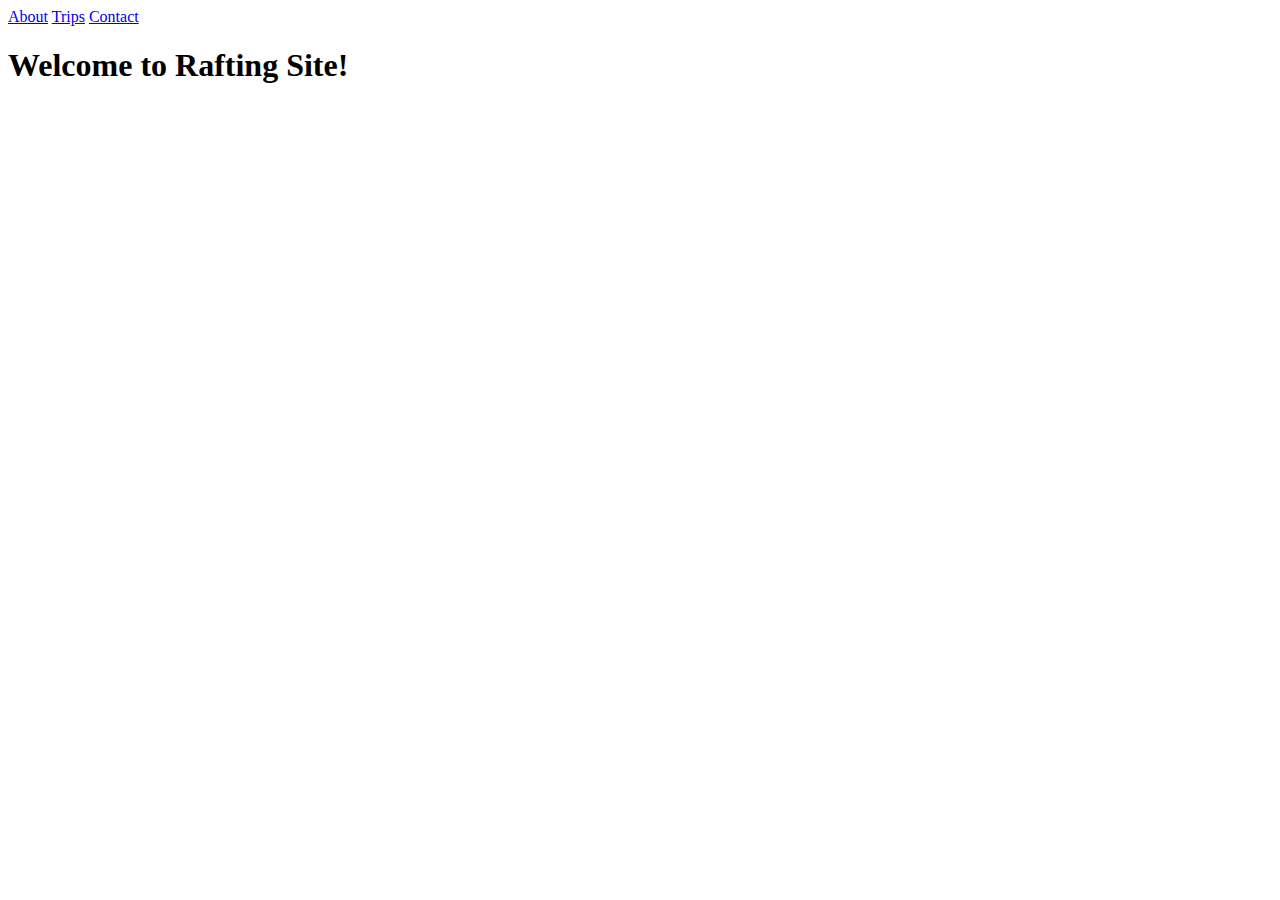
==== wwr/index.html @ 406abcf7 "update" ====
<!DOCTYPE html>
<html lang="en">
<head>
    <meta charset="UTF-8">
    <meta name="viewport" content="width=device-width, initial-scale=1.0">
    <title>Rafting</title>
</head>
<body>
    <nav>
        <a href="about.html">About</a>
        <a href="trips.html">Trips</a>
        <a href="contact.html">Contact</a>
    </nav>
    <h1> Welcome to Rafting Site! </h1>
</body>
</html>
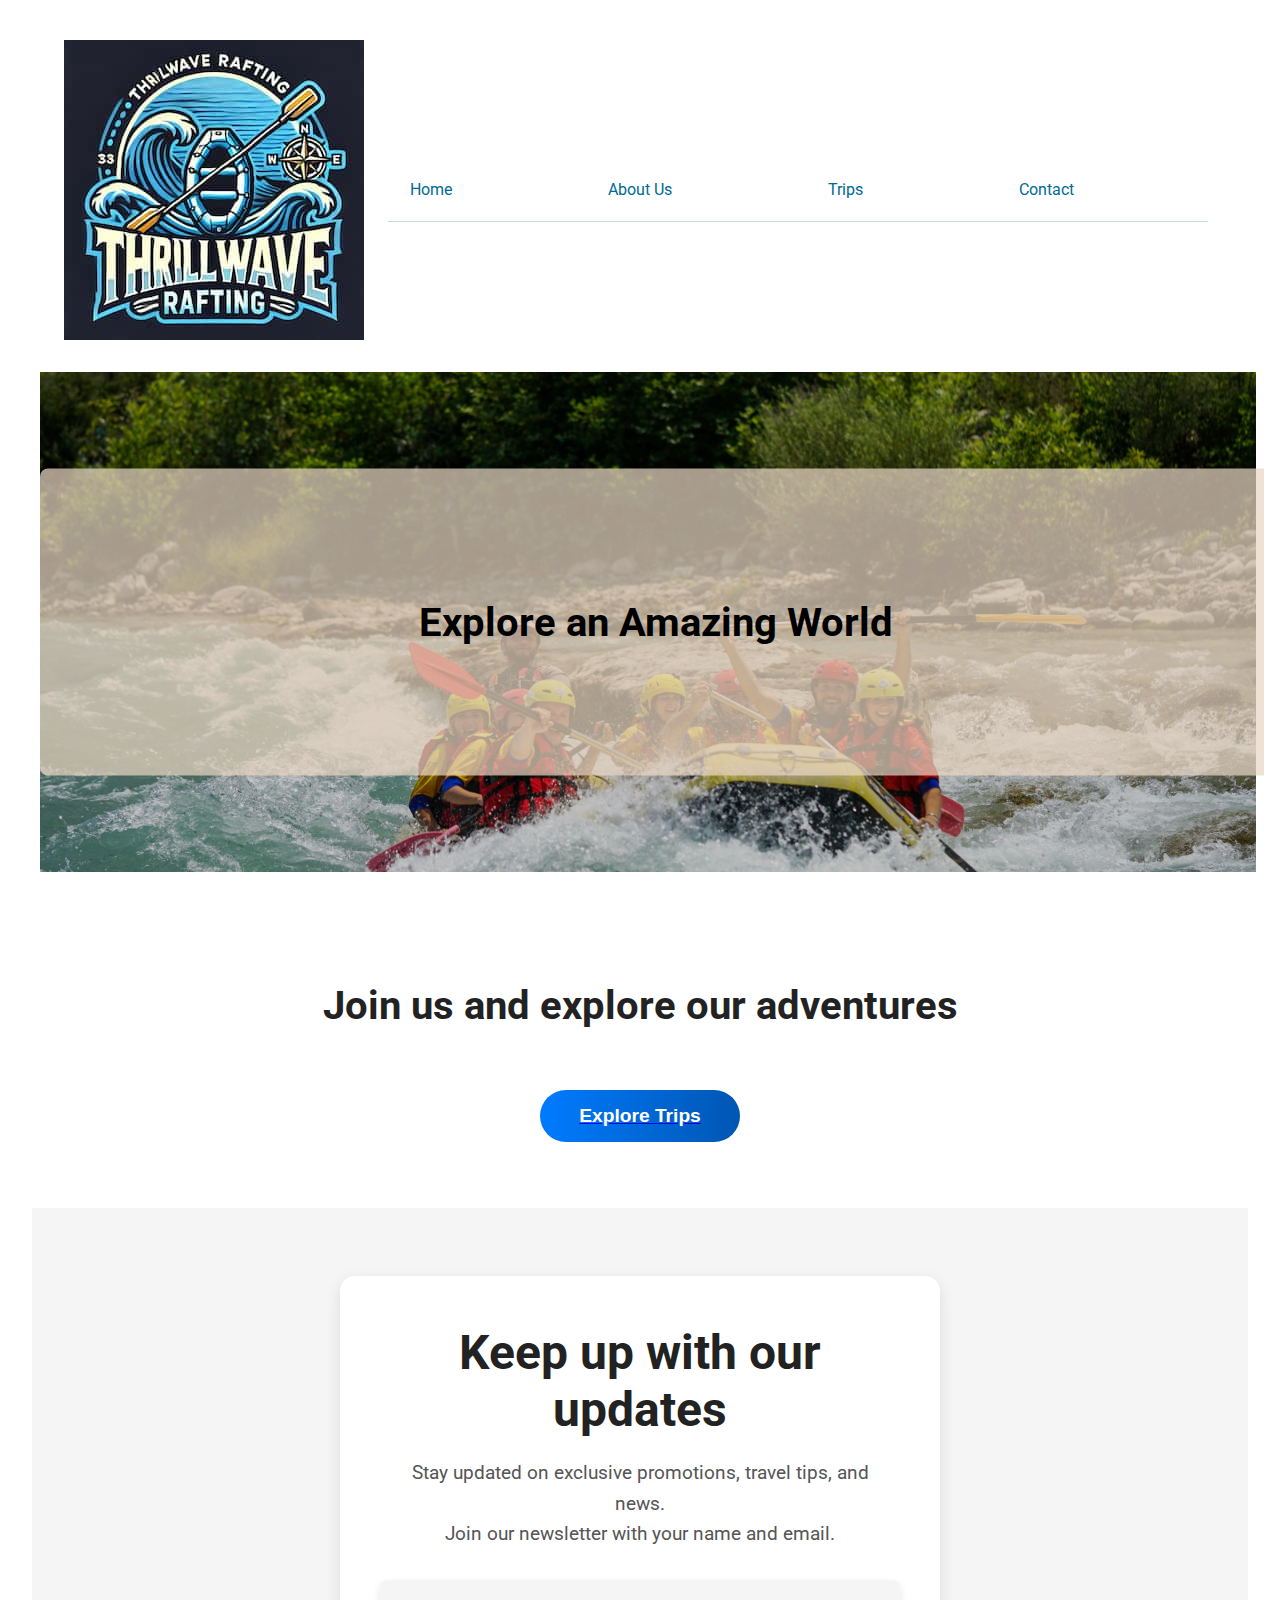
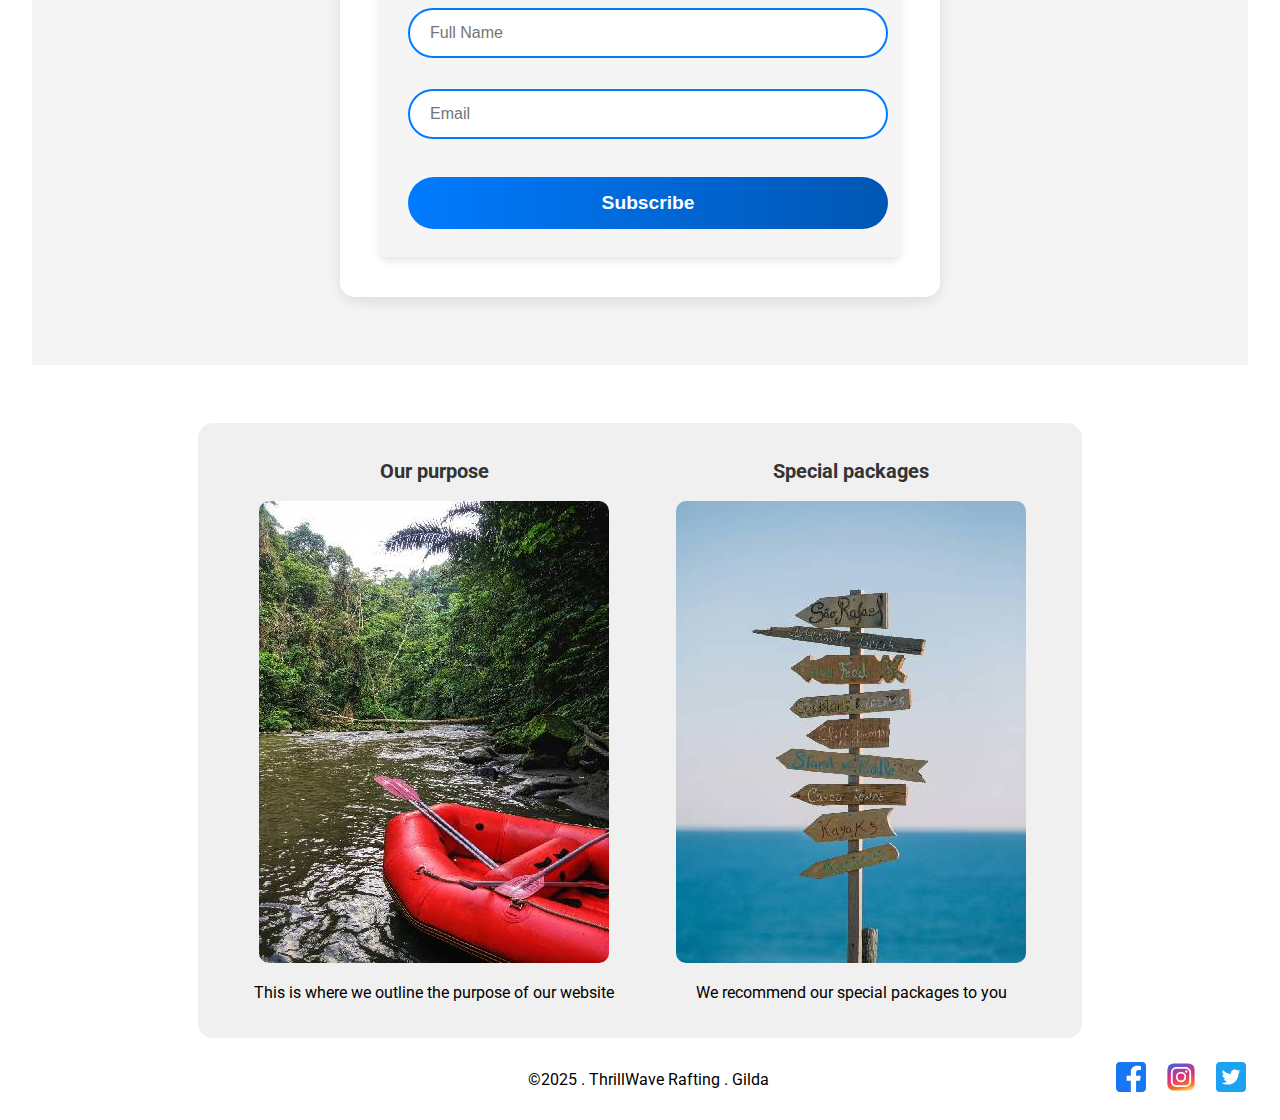
==== commit e9d2acb2: "add some update and new" ====
--- a/wwr/index.html
+++ b/wwr/index.html
@@ -3,14 +3,78 @@
 <head>
     <meta charset="UTF-8">
     <meta name="viewport" content="width=device-width, initial-scale=1.0">
-    <title>Rafting</title>
+    <title>Home</title>
+    <title>About Us</title>
+    <meta name="description" content="Our home page.">
+    <meta name="author" content="Gilda Asadi">
+    <link rel="stylesheet" href="styles/rafting.css">
+    <link rel="preconnect" href="https://fonts.googleapis.com">
+    <link rel="preconnect" href="https://fonts.gstatic.com" crossorigin>
+    <link href="https://fonts.googleapis.com/css2?family=Roboto:wght@400;500&family=Bebas+Neue&display=swap" rel="stylesheet">  
 </head>
 <body>
-    <nav>
-        <a href="about.html">About</a>
-        <a href="trips.html">Trips</a>
-        <a href="contact.html">Contact</a>
-    </nav>
-    <h1> Welcome to Rafting Site! </h1>
+    <header class="header">
+        <img src="images/logo.jpg" alt="logo" >
+        <nav>
+            <ul class="navigation">
+            <li><a href="index.html">Home</a></li>
+            <li><a href="about.html">About Us</a></li>
+            <li><a href="trips.html">Trips</a></li>
+            <li><a href="contact.html">Contact</a></li>
+            </ul>
+        </nav>
+    </header>
+    <main>
+        <div class="hero herohome">
+            <img src="images/background1.jpg" alt="Background">
+            <h1>Explore an Amazing World</h1>
+        </div>
+        <section class="calltoaction">
+            <h2>Join us and explore our adventures</h2>
+                <a href="trips.html"><button class="calltoaction-button">Explore Trips</button></a>
+        </section>
+
+
+        <section class="newsletter">
+            <div class="newsletter-content">
+                <h1>Keep up with our updates</h1>
+                <p class="subtitle">Stay updated on exclusive promotions, travel tips, and news. <br> 
+                   Join our newsletter with your name and email.</p>
+                <form>
+                    <input type="text" placeholder="Full Name">
+                    <input type="email" placeholder="Email">
+                    <button type="submit">Subscribe</button>
+                </form>  
+            </div>
+        </section>
+        
+        <section class="offers">
+            <div class="offers-container">
+                <div class="images-box">
+                 <div class="purpose">
+                    <h3>Our purpose</h3>
+                <img src="images/purpose.jpg" alt="Our purpose">
+                <p>This is where we outline the purpose of our website</p>
+            </div>
+              <div class="special-package">
+                <h3>Special packages</h3>
+                <img src="images/special packages.jpg" alt="Special packages">
+                <p>We recommend our special packages to you</p>
+                 </div>
+              </div>
+            </div>
+
+        </section>
+    </main>
+    <footer>
+        <div class="footer-content">
+        <p>&copy;2025 . ThrillWave Rafting . Gilda</p>
+        </div>
+        <nav>
+            <a href="https://facebook.com" target="_blank"><img src="images/facebooklogo.svg" alt="Facebook" ></a>
+            <a href="https://instagram.com" target="_blank"><img src="images/instagramlogo.svg" alt="Instagram"></a>
+            <a href="https://twitter.com" target="_blank"><img src="images/twitterlogo.svg" alt="Twitter"></a>
+        </nav>       
+    </footer>    
 </body>
 </html>--- a/wwr/styles/rafting.css
+++ b/wwr/styles/rafting.css
@@ -0,0 +1,518 @@
+:root {
+    --primary-color: #006994;
+    --secondary-color: #2f4f2f;
+    --accent1-color: #ffa500;
+    --accent2-color: #d3d3d3;
+   font-family: 'Roboto', 'Bebas Neue', sans-serif;
+
+}
+
+*{
+    margin: 0.5rem;
+    box-sizing: border-box;
+}
+
+header a{
+    color: var(--primary-color);
+    text-decoration: none;
+    display: block;
+    padding: 6px;
+}
+header a:hover{
+    background-color: rgba(0, 105, 148, 0.3);
+}
+
+header{
+    display: grid;
+    grid-template-columns: auto 1fr;
+    align-items: center;
+    padding: 1rem;
+    margin: 0 auto; 
+    max-width: 1200px;
+}
+.navigation{
+	display: flex;
+	flex-wrap: wrap;
+	list-style: none;
+	padding: 0;
+    border-bottom: solid 1px rgba(0, 105, 148, 0.24);   
+}
+.navigation li{
+    flex: 1 1 auto;
+}
+
+
+h2{ 
+    color: var(--secondary-color);
+}
+.hero{
+    position: relative;
+    width: 100%;
+    height: 500px;
+    overflow: hidden;
+    display: flex;
+    align-items: center;
+    justify-content: center;
+    text-align: center;
+}
+.hero img{
+    width: 100%;
+    height: 100%;
+    object-fit: cover;
+    filter: brightness(80%);
+}
+.hero h1{
+    position: absolute;
+    top: 50%;
+    left: 50%;
+    transform: translate(-50%, -50%);
+    background-color: rgba(233, 214, 198, 0.7);
+    width: 100%;
+    color: black;
+    text-align: center;
+    padding: 20px 40px;
+    font-size: 2.5rem;
+    font-weight: bold;
+    border-radius: 8px;
+}
+.herohome h1{
+    margin-top: 0;
+    padding: 130px;
+    background-color: rgba(233, 214, 195, 0.716);
+}    
+.hero article{
+    position: absolute;
+    bottom: 30px;
+    left: 50%;
+    transform: translateX(-50%);
+    background-color: rgba(205, 180, 160, 0.7);
+    width: 80%;
+    padding: 20px;
+    border-radius: 8px;
+    color: black;
+    display: flex;
+    align-items: center;
+    gap: 20px;;
+}
+.hero article img{
+    width: 150px;
+    height: auto;
+    border-radius: 8px;
+}
+
+.gridhistory{
+    display: grid;
+    grid-template-columns: 1fr 250px 1fr;
+    place-items: center;
+    margin: 100px 30px 30px;
+    padding: 20px 30px 50px;
+    width: auto;
+    background-color: rgba(173, 216, 230, 0.5);
+  
+}
+.gridhistory h2{
+    align-self: center;
+    grid-column: 2/3;
+    margin:0;
+}
+.gridhistory img{
+    width: 200px;
+    height: auto;
+    grid-column: 2/3;
+    align-self: start;
+    
+}
+.firstpart{
+    order:-1;
+    grid-row: 2/3;
+    align-self: start;
+}
+.secondpart{
+    align-self: start;
+}
+
+
+.gridadventure{
+    display: flex;
+    flex-wrap: wrap;
+    margin: 6rem 30px;
+    padding: 20px 10px 30px;
+    background-color: rgba(173, 216, 230, 0.5);
+    
+}
+.gridadventure h2{  
+    text-align: center;
+    width: 100%;
+
+}
+.breakline{ 
+  flex-basis: 100%;
+  height: 0;
+}
+.gridadventure img{
+    width: 200px;
+}
+figure{
+    display: flex;
+    flex-direction: column;
+    margin: 10px auto;
+    justify-content: center;
+    text-align: center;
+    background-color:#0e6283be;
+    color: rgb(247, 246, 247);
+}
+
+
+footer{
+    display: grid;
+    grid-template-columns: 1fr 10px;
+    width: 100%;
+    flex-direction: row;
+}
+footer img {
+    width: 30px;
+    margin: 0;
+
+}
+footer nav{
+    justify-self: flex-end;
+}
+
+.footer-content{
+    grid-column: 1/2;
+    justify-self: center;
+    position: absolute;
+}
+.contact-info {
+    text-align: center;
+    margin-bottom: 20px;
+    padding: 20px;
+    background: #f5f5f5;
+}
+
+.contact-info p {
+    font-size: 1.1rem;
+    color: #333;
+    line-height: 1.6;
+}
+
+.map-container {
+    display: flex;
+    justify-content: center;
+    margin: 20px 0;
+}
+
+.map-container iframe {
+    width: 100%;
+    max-width: 400px;
+    height: 200px;
+    border: none;
+    border-radius: 8px;
+    box-shadow: 0 2px 8px rgba(0,0,0,0.1)
+}
+.headline{
+    text-align: center;
+}
+.employees{
+    display: flex;
+    justify-content: space-around;
+    background: #f5f5f5
+}
+.employees img{
+    width: 300px;
+    border-radius: 10px;
+}
+.bio{
+    display: flex;
+    flex-direction: column;
+    text-align: center;
+
+}
+.bio h3{
+    font-weight: 450;
+    margin-top: 30px;
+}
+.bio h4{
+    font-weight: 430;
+}
+.headline{
+    text-align: center;
+}
+form {
+    padding: 20px;
+    border-radius: 8px;
+    max-width: 600px;
+    margin: 0 auto;
+    box-shadow: 0 4px 8px rgba(0, 0, 0, 0.1);
+    background: #f5f5f5
+}
+
+form fieldset {
+    border: none;
+}
+
+form label {
+    display: block;
+    font-weight: bold;
+    margin: 10px 0 5px;
+}
+
+form input, form textarea {
+    width: 100%;
+    padding: 10px;
+    border: 1px solid #ccc;
+    border-radius: 5px;
+    font-size: 1rem;
+}
+
+.radio-group {
+    display: flex;
+    flex-direction: column;
+    align-items: center;
+    margin-bottom: 10px;
+}
+.subscribe {
+    text-align: center;   
+}
+button {
+    background-color: var(--primary-color);
+    color: white;
+    padding: 10px 20px;
+    font-size: 1rem;
+    border: none;
+    border-radius: 5px;
+    cursor: pointer;
+    margin-top: 15px;
+    display: block; 
+    width: 100%; 
+    text-align: center;
+}
+
+button:hover {
+    background-color: #222;
+}
+
+.calltoaction{
+    display: flex;
+    flex-direction: column;
+    justify-content: center;
+    align-items: center;
+    text-align: center;
+    margin: 50px 0;
+    gap: 30px;
+}
+.calltoaction h2{
+    font-size: 2.5rem;
+    color: #222;
+    font-weight: bold;
+    margin-top: 60px;
+}
+.calltoaction-button{
+    padding: 15px 30px;
+    border: 0;
+    border-radius: 30px;
+    background: linear-gradient(to right, #007bff, #0056b3); ;
+    width: 200px;
+    font-size: 1.2rem;
+    font-weight: bold;
+    color:white;
+    cursor: pointer;
+    
+}
+.calltoaction-button:hover{
+    background: linear-gradient(to right, #0056b3, #003d80);
+    box-shadow: 0 5px 15px rgba(0, 0, 0, 0.2);
+}
+.newsletter {
+    background-color: #f5f5f5;
+    padding: 60px 0;
+    margin-top: 50px;
+    display: flex;
+    justify-content: center;
+    align-items: center;
+}
+
+.newsletter-content {
+    max-width: 600px;
+    padding: 40px;
+    background: white;
+    border-radius: 15px;
+    box-shadow: 0 5px 15px rgba(0, 0, 0, 0.1);
+    text-align: center;
+}
+.newsletter h1{
+    margin-bottom: 20px;
+    font-size: 48px;
+    font-weight: 700; 
+    color: #222;
+}
+
+.newsletter p {
+    font-size: 1.2rem;
+    color: #555;
+    line-height: 1.6;
+    margin-bottom: 30px;
+}    
+
+.newsletter form{
+    display: flex;
+    flex-direction: column;
+    gap: 15px;
+    width: 100%;
+}
+
+.newsletter form input{
+    border: 2px solid #007bff;
+    border-radius: 30px;
+    padding: 14px 20px;
+    font-size: 16px;
+    transition: 0.3s;
+}
+    
+.newsletter form input:focus {
+    outline: none;
+    box-shadow: 0 0 8px rgba(0, 123, 255, 0.4);
+    border-color: #0056b3;
+}
+
+.newsletter button {
+    padding: 15px;
+    border: 0;
+    border-radius: 30px;
+    width: 100%;
+    background: linear-gradient(to right, #007bff, #0056b3);
+    font-size: 1.2rem;
+    font-weight: bold;
+    color: white;
+    cursor: pointer;
+    transition: 0.3s;
+}
+
+.newsletter button:hover {
+    box-shadow: 0 4px 10px rgba(0, 0, 0, 0.2);
+}
+
+
+.offers-container {
+    display: flex;
+    justify-content: center; 
+    align-items: center; 
+    margin-top: 50px;
+}
+
+.images-box {
+    display: flex;
+    justify-content: center;
+    align-items: center;
+    gap: 30px; 
+    background-color: #f0f0f0; 
+    padding: 20px 40px; 
+    border-radius: 15px; 
+}
+
+.purpose, .special-package {
+    text-align: center;
+}
+
+.purpose h3, .special-package h3 {
+    font-size: 20px;
+    font-weight: bold;
+    color: #333;
+    margin-bottom: 10px; 
+}
+
+.purpose img, .special-package img {
+    width: 350px;
+    border-radius: 10px; 
+}
+.trips {
+    text-align: center;
+    padding: 50px 20px;
+}
+
+.trips h1 {
+    font-size: 2.5rem;
+    margin-bottom: 30px;
+}
+
+.trip-cards {
+    display: flex;
+    justify-content: center;
+    gap: 20px;
+    flex-wrap: wrap;
+}
+
+.trip {
+    background-color:#f5f5f5;
+    border-radius: 8px;
+    box-shadow: 0 4px 8px rgba(0, 0, 0, 0.1);
+    width: 280px;
+    padding: 20px;
+    text-align: center;
+}
+
+.trip img {
+    width: 100%;
+    height: auto;
+    border-radius: 8px;
+    margin-bottom: 15px;
+}
+
+.trip h2 {
+    font-size: 1.5rem;
+    margin-bottom: 10px;
+}
+
+.trip p {
+    font-size: 1rem;
+    color: #555;
+}
+
+.packages {
+    background-color: #fff;
+    padding: 50px 20px;
+    text-align: center;
+}
+
+.packages h2 {
+    font-size: 2rem;
+    margin-bottom: 30px;
+}
+
+table {
+    width: 100%;
+    margin-top: 20px;
+    border-collapse: collapse;
+}
+
+table th, table td {
+    padding: 10px;
+    text-align: left;
+    border-bottom: 1px solid #ddd;
+}
+
+table th {
+    background-color:  #007BFF;
+    color: white;
+}
+
+.even-row {
+    background-color: #e6f2ff;
+}
+.contact-button {
+    text-align: center;
+    margin-top: 30px;
+}
+
+.contact-button .btn {
+    background-color: #007BFF;
+    color: white;
+    padding: 15px 30px;
+    border-radius: 5px;
+    font-size: 1.2rem;
+    text-decoration: none;
+}
+
+.contact-button .btn:hover {
+    background-color: #0056b3;
+}
